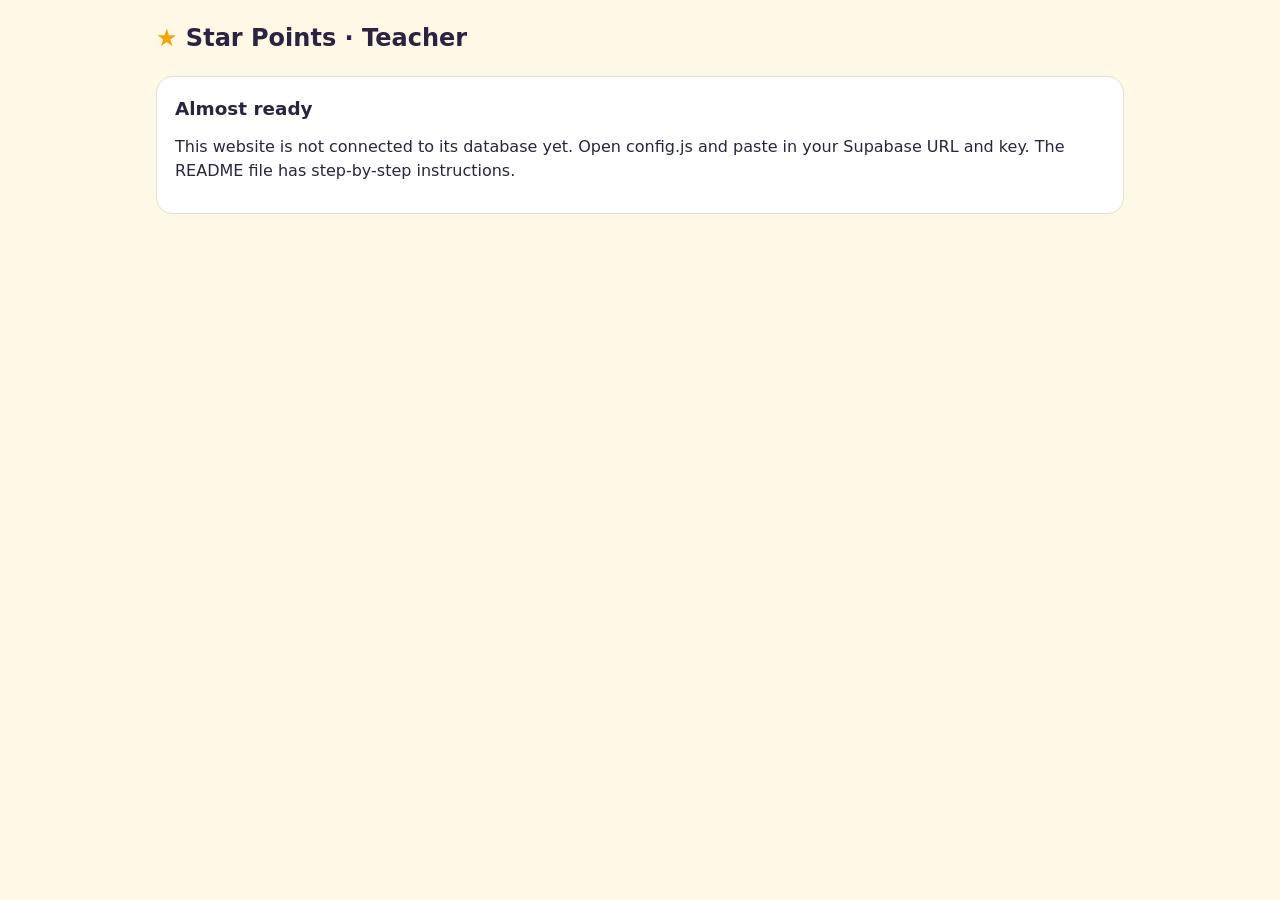
==== teacher/index.html @ 9eebea05 "Add Star Points class reward website Static site for GitHub Pages backed by Supabase. Students searc" ====
<!doctype html>
<html lang="en">
<head>
  <meta charset="utf-8">
  <meta name="viewport" content="width=device-width, initial-scale=1">
  <meta name="robots" content="noindex">
  <title>Star Points · Teacher</title>
  <link rel="stylesheet" href="../assets/style.css">
</head>
<body>
  <div class="wrap wide">
    <header class="top">
      <h1><span>★</span> Star Points · Teacher</h1>
      <button id="logout" class="ghost small" hidden>Log out</button>
    </header>
    <main id="app"></main>
  </div>

  <dialog id="edit-dialog">
    <form id="edit-form" method="dialog">
      <h2>Edit student</h2>
      <div class="field">
        <label for="edit-name">Name</label>
        <input id="edit-name" required maxlength="80">
      </div>
      <div class="field">
        <label for="edit-stars">Stars</label>
        <input id="edit-stars" type="number" min="0" required>
      </div>
      <div class="row">
        <button type="submit">Save</button>
        <button type="button" class="ghost" id="edit-cancel">Cancel</button>
        <button type="button" class="danger" id="edit-delete">Delete student</button>
      </div>
    </form>
  </dialog>

  <script src="../config.js"></script>
  <script src="../assets/api.js"></script>
  <script src="../assets/teacher.js"></script>
</body>
</html>
---- assets/style.css ----
:root {
  --bg: #fff8e7;
  --panel: #ffffff;
  --ink: #2b2440;
  --muted: #6f6885;
  --line: #eadfc6;
  --brand: #5b3fd6;
  --brand-ink: #ffffff;
  --star: #f5a300;
  --star-soft: #fff1c9;
  --good: #1f8a4c;
  --bad: #c0362c;
  --radius: 16px;
}

* { box-sizing: border-box; }

body {
  margin: 0;
  background: var(--bg);
  color: var(--ink);
  font: 16px/1.5 system-ui, -apple-system, "Segoe UI", Roboto, sans-serif;
}

.wrap { max-width: 720px; margin: 0 auto; padding: 20px 16px 64px; }
.wrap.wide { max-width: 1000px; }

header.top {
  display: flex; align-items: center; justify-content: space-between;
  gap: 12px; margin-bottom: 20px; flex-wrap: wrap;
}
header.top h1 { margin: 0; font-size: 1.5rem; }
header.top h1 span { color: var(--star); }

h2 { margin: 0 0 12px; font-size: 1.15rem; }
p { margin: 0 0 12px; }
.muted { color: var(--muted); font-size: 0.92rem; }

.panel {
  background: var(--panel);
  border: 1px solid var(--line);
  border-radius: var(--radius);
  padding: 18px;
  margin-bottom: 16px;
}

/* ---------- Forms ---------- */

label { display: block; font-weight: 600; font-size: 0.92rem; margin-bottom: 4px; }

input, textarea {
  width: 100%; padding: 12px 14px;
  font: inherit; color: inherit; background: #fff;
  border: 2px solid var(--line); border-radius: 12px;
}
input:focus, textarea:focus { outline: none; border-color: var(--brand); }
textarea { min-height: 96px; resize: vertical; }

button {
  font: inherit; font-weight: 700; cursor: pointer;
  padding: 12px 18px; border-radius: 12px;
  border: 2px solid var(--brand); background: var(--brand); color: var(--brand-ink);
}
button:hover { filter: brightness(1.08); }
button:disabled { opacity: 0.5; cursor: not-allowed; filter: none; }
button.ghost { background: transparent; color: var(--brand); }
button.danger { background: transparent; color: var(--bad); border-color: var(--bad); }
button.small { padding: 6px 12px; font-size: 0.88rem; border-radius: 10px; }
button.link {
  background: none; border: none; padding: 0; color: var(--brand);
  font-weight: 600; text-decoration: underline;
}

.row { display: flex; gap: 10px; align-items: flex-end; flex-wrap: wrap; }
.row > .grow { flex: 1 1 160px; min-width: 0; }
.row > .narrow { flex: 0 0 110px; }

/* ---------- Lists ---------- */

.list { list-style: none; margin: 0; padding: 0; }
.list li {
  display: flex; align-items: center; justify-content: space-between; gap: 10px;
  padding: 10px 0; border-top: 1px solid var(--line); flex-wrap: wrap;
}
.list li:first-child { border-top: none; }
.list .main { flex: 1 1 160px; min-width: 0; overflow-wrap: anywhere; }
.list .actions { display: flex; gap: 6px; flex-wrap: wrap; }
.empty { color: var(--muted); padding: 8px 0; }

.results button {
  width: 100%; text-align: left; background: #fff; color: var(--ink);
  border-color: var(--line); margin-top: 8px;
  display: flex; justify-content: space-between; gap: 10px;
}
.results button:hover { border-color: var(--brand); filter: none; }

.pill {
  display: inline-block; padding: 2px 10px; border-radius: 999px;
  background: var(--star-soft); color: #7a5200; font-weight: 700; font-size: 0.88rem;
  white-space: nowrap;
}
.pill.pending { background: #e8e4fb; color: #3d2aa0; }
.pill.approved { background: #dcf3e5; color: var(--good); }
.pill.rejected { background: #fbe3e0; color: var(--bad); }

/* ---------- Student hero + stamp cards ---------- */

.hero { text-align: center; }
.hero .name { font-size: 1.3rem; font-weight: 700; overflow-wrap: anywhere; }
.hero .total { font-size: 3.2rem; font-weight: 800; line-height: 1.1; color: var(--star); }
.hero .total small { font-size: 1.1rem; color: var(--muted); font-weight: 600; }

.stamp-card {
  display: grid; grid-template-columns: repeat(5, 1fr); gap: 10px;
  padding: 16px; border-radius: var(--radius);
  background: var(--star-soft); border: 2px dashed var(--star);
  max-width: 380px; margin: 0 auto;
}
.stamp-card.full { border-style: solid; }
.stamp {
  aspect-ratio: 1; border-radius: 50%;
  display: grid; place-items: center;
  background: #fff; border: 2px dashed #e2c98a;
  font-size: 1.6rem; line-height: 1; color: transparent;
}
.stamp.on { background: var(--star); border: 2px solid #c98600; color: #fff; }

.full-cards { display: flex; flex-wrap: wrap; gap: 8px; justify-content: center; margin-top: 12px; }
.stamp-card.small { gap: 3px; padding: 6px; border-radius: 10px; width: 92px; margin: 0; }
.stamp-card.small .stamp { font-size: 0.6rem; border-width: 1px; }

.reward { align-items: center; }
.reward .progress {
  height: 8px; border-radius: 999px; background: var(--line); overflow: hidden; margin-top: 6px;
}
.reward .progress i { display: block; height: 100%; background: var(--star); }

/* ---------- Teacher ---------- */

.grid { display: grid; gap: 16px; grid-template-columns: repeat(auto-fit, minmax(300px, 1fr)); align-items: start; }
.grid .panel { margin-bottom: 0; }
.grid + .grid, .grid .panel + .panel { margin-top: 16px; }

.code-box {
  text-align: center; background: var(--star-soft); border: 2px solid var(--star);
  border-radius: var(--radius); padding: 14px; margin-top: 12px;
}
.code-box .code {
  font: 800 2.6rem/1.1 ui-monospace, "SF Mono", Menlo, Consolas, monospace;
  letter-spacing: 0.18em; margin-right: -0.18em;
}
.code-box .meta { color: var(--muted); font-weight: 600; margin: 6px 0 10px; }
.code-box .meta b { color: var(--ink); font-variant-numeric: tabular-nums; }

.stars-num { font-variant-numeric: tabular-nums; }

dialog {
  border: 1px solid var(--line); border-radius: var(--radius);
  padding: 20px; width: min(92vw, 380px); color: var(--ink);
}
dialog::backdrop { background: rgba(43, 36, 64, 0.45); }
dialog .field { margin-bottom: 12px; }

/* ---------- Toast ---------- */

#toast {
  position: fixed; left: 50%; bottom: 20px; transform: translate(-50%, 20px);
  max-width: calc(100vw - 32px); padding: 12px 18px; border-radius: 12px;
  background: var(--ink); color: #fff; font-weight: 600;
  opacity: 0; pointer-events: none; transition: opacity 0.2s, transform 0.2s; z-index: 10;
}
#toast.show { opacity: 1; transform: translate(-50%, 0); }
#toast.err { background: var(--bad); }

@media (max-width: 480px) {
  .hero .total { font-size: 2.6rem; }
  .stamp-card { gap: 7px; padding: 12px; }
  .stamp { font-size: 1.2rem; }
  .code-box .code { font-size: 2rem; }
}
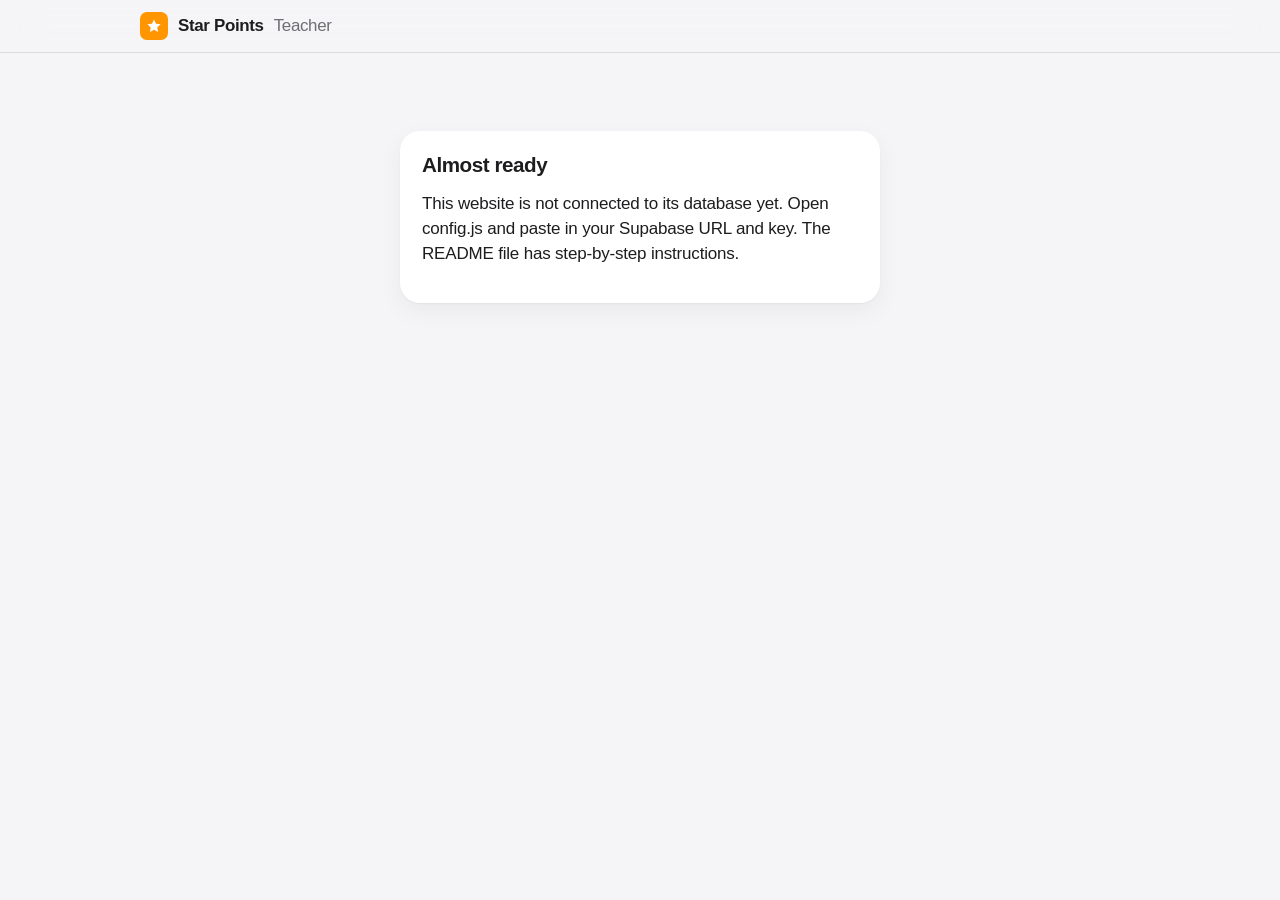
==== commit 6a4be7db: "Restyle with an Apple system look for iPhone, iPad and Mac System font, grouped cards, filled contro" ====
--- a/teacher/index.html
+++ b/teacher/index.html
@@ -2,17 +2,24 @@
 <html lang="en">
 <head>
   <meta charset="utf-8">
-  <meta name="viewport" content="width=device-width, initial-scale=1">
+  <meta name="viewport" content="width=device-width, initial-scale=1, viewport-fit=cover">
+  <meta name="theme-color" content="#f5f5f7" media="(prefers-color-scheme: light)">
+  <meta name="theme-color" content="#000000" media="(prefers-color-scheme: dark)">
+  <meta name="apple-mobile-web-app-capable" content="yes">
+  <meta name="apple-mobile-web-app-title" content="Star Points">
+  <link rel="icon" href="data:image/svg+xml,%3Csvg xmlns='http://www.w3.org/2000/svg' viewBox='0 0 32 32'%3E%3Crect width='32' height='32' rx='8' fill='%23ff9500'/%3E%3Cpath transform='translate(6.4 6.4) scale(.8)' fill='%23fff' d='M12 2.2l3 6.3 6.9.9-5 4.8 1.2 6.8L12 17.7 5.9 21l1.2-6.8-5-4.8 6.9-.9z'/%3E%3C/svg%3E">
   <meta name="robots" content="noindex">
   <title>Star Points · Teacher</title>
   <link rel="stylesheet" href="../assets/style.css">
 </head>
 <body>
-  <div class="wrap wide">
-    <header class="top">
-      <h1><span>★</span> Star Points · Teacher</h1>
-      <button id="logout" class="ghost small" hidden>Log out</button>
-    </header>
+  <header class="top">
+    <div class="bar">
+      <h1 class="brand"><span class="logo"></span>Star Points <small>Teacher</small></h1>
+      <button id="logout" class="text" hidden>Log out</button>
+    </div>
+  </header>
+  <div class="wrap">
     <main id="app"></main>
   </div>
 
--- a/assets/style.css
+++ b/assets/style.css
@@ -1,180 +1,320 @@
+/* Star Points — one stylesheet for the student and teacher pages.
+   Follows the system look on Apple devices: system font, grouped cards,
+   filled controls, automatic dark mode. */
+
 :root {
-  --bg: #fff8e7;
+  color-scheme: light dark;
+
+  --bg: #f5f5f7;
   --panel: #ffffff;
-  --ink: #2b2440;
-  --muted: #6f6885;
-  --line: #eadfc6;
-  --brand: #5b3fd6;
-  --brand-ink: #ffffff;
-  --star: #f5a300;
-  --star-soft: #fff1c9;
-  --good: #1f8a4c;
-  --bad: #c0362c;
-  --radius: 16px;
+  --ink: #1d1d1f;
+  --muted: #6e6e73;
+  --line: rgba(60, 60, 67, 0.14);
+  --fill: rgba(118, 118, 128, 0.12);
+  --fill-strong: rgba(118, 118, 128, 0.2);
+  --bar: rgba(245, 245, 247, 0.72);
+
+  --blue: #0071e3;
+  --blue-press: #0062c4;
+  --orange: #ff9500;
+  --orange-ink: #a85d00;
+  --orange-tint: rgba(255, 149, 0, 0.14);
+  --green: #1d8a3c;
+  --green-tint: rgba(52, 199, 89, 0.16);
+  --red: #d70015;
+  --red-tint: rgba(255, 59, 48, 0.12);
+  --blue-tint: rgba(0, 113, 227, 0.1);
+
+  --card-face: #fffdf8;
+  --card-edge: rgba(168, 93, 0, 0.18);
+  --shadow: 0 1px 2px rgba(0, 0, 0, 0.04), 0 8px 24px rgba(0, 0, 0, 0.05);
+
+  --radius: 20px;
+  --gap: 16px;
+  --font: -apple-system, BlinkMacSystemFont, "SF Pro Text", "Helvetica Neue", Helvetica, Arial, sans-serif;
+  --mono: ui-monospace, "SF Mono", SFMono-Regular, Menlo, Consolas, monospace;
+}
+
+@media (prefers-color-scheme: dark) {
+  :root {
+    --bg: #000000;
+    --panel: #1c1c1e;
+    --ink: #f5f5f7;
+    --muted: #98989d;
+    --line: rgba(84, 84, 88, 0.6);
+    --fill: rgba(118, 118, 128, 0.24);
+    --fill-strong: rgba(118, 118, 128, 0.36);
+    --bar: rgba(22, 22, 23, 0.72);
+
+    --blue: #0a84ff;
+    --blue-press: #3b9bff;
+    --orange: #ff9f0a;
+    --orange-ink: #ffb340;
+    --orange-tint: rgba(255, 159, 10, 0.18);
+    --green: #30d158;
+    --green-tint: rgba(48, 209, 88, 0.18);
+    --red: #ff453a;
+    --red-tint: rgba(255, 69, 58, 0.18);
+    --blue-tint: rgba(10, 132, 255, 0.2);
+
+    --card-face: #2c2c2e;
+    --card-edge: rgba(255, 159, 10, 0.3);
+    --shadow: none;
+  }
 }
 
 * { box-sizing: border-box; }
+
+html { -webkit-text-size-adjust: 100%; }
 
 body {
   margin: 0;
   background: var(--bg);
   color: var(--ink);
-  font: 16px/1.5 system-ui, -apple-system, "Segoe UI", Roboto, sans-serif;
-}
-
-.wrap { max-width: 720px; margin: 0 auto; padding: 20px 16px 64px; }
-.wrap.wide { max-width: 1000px; }
+  font: 17px/1.47 var(--font);
+  letter-spacing: -0.011em;
+  -webkit-font-smoothing: antialiased;
+  -webkit-tap-highlight-color: transparent;
+}
+
+/* ---------- Top bar ---------- */
 
 header.top {
-  display: flex; align-items: center; justify-content: space-between;
-  gap: 12px; margin-bottom: 20px; flex-wrap: wrap;
-}
-header.top h1 { margin: 0; font-size: 1.5rem; }
-header.top h1 span { color: var(--star); }
-
-h2 { margin: 0 0 12px; font-size: 1.15rem; }
-p { margin: 0 0 12px; }
-.muted { color: var(--muted); font-size: 0.92rem; }
+  position: sticky; top: 0; z-index: 5;
+  background: var(--bar);
+  -webkit-backdrop-filter: saturate(180%) blur(20px);
+  backdrop-filter: saturate(180%) blur(20px);
+  border-bottom: 0.5px solid var(--line);
+  padding-top: env(safe-area-inset-top);
+}
+header.top .bar {
+  max-width: 1040px; margin: 0 auto; min-height: 52px;
+  padding: 6px max(20px, env(safe-area-inset-right)) 6px max(20px, env(safe-area-inset-left));
+  display: flex; align-items: center; justify-content: space-between; gap: 12px;
+}
+.brand {
+  margin: 0; display: flex; align-items: center; gap: 10px;
+  font-size: 1.06rem; font-weight: 600; letter-spacing: -0.02em; white-space: nowrap;
+}
+.brand small { font-size: inherit; font-weight: 400; color: var(--muted); }
+.logo {
+  width: 28px; height: 28px; border-radius: 7px; flex: none;
+  background: var(--orange); display: grid; place-items: center;
+}
+.logo::after, .stamp.on::after {
+  content: ""; width: 60%; height: 60%; background: #fff;
+  -webkit-mask: var(--star-shape) center / contain no-repeat;
+  mask: var(--star-shape) center / contain no-repeat;
+}
+:root {
+  --star-shape: url("data:image/svg+xml,%3Csvg xmlns='http://www.w3.org/2000/svg' viewBox='0 0 24 24'%3E%3Cpath d='M12 2.2l3 6.3 6.9.9-5 4.8 1.2 6.8L12 17.7 5.9 21l1.2-6.8-5-4.8 6.9-.9z'/%3E%3C/svg%3E");
+}
+
+/* ---------- Page ---------- */
+
+.wrap {
+  max-width: 1040px; margin: 0 auto;
+  padding: 24px max(20px, env(safe-area-inset-right)) calc(72px + env(safe-area-inset-bottom)) max(20px, env(safe-area-inset-left));
+}
+
+h2 { margin: 0 0 14px; font-size: 1.29rem; line-height: 1.2; font-weight: 600; letter-spacing: -0.022em; }
+p { margin: 0 0 14px; }
+.muted { color: var(--muted); font-size: 0.88rem; line-height: 1.4; }
 
 .panel {
   background: var(--panel);
-  border: 1px solid var(--line);
   border-radius: var(--radius);
-  padding: 18px;
-  margin-bottom: 16px;
-}
-
-/* ---------- Forms ---------- */
-
-label { display: block; font-weight: 600; font-size: 0.92rem; margin-bottom: 4px; }
+  box-shadow: var(--shadow);
+  padding: 22px;
+  margin-bottom: var(--gap);
+}
+#app > .panel:only-child { max-width: 480px; margin: 6vh auto 0; }
+
+/* ---------- Controls ---------- */
+
+label { display: block; font-size: 0.82rem; font-weight: 500; color: var(--muted); margin: 0 0 6px 2px; }
 
 input, textarea {
-  width: 100%; padding: 12px 14px;
-  font: inherit; color: inherit; background: #fff;
-  border: 2px solid var(--line); border-radius: 12px;
-}
-input:focus, textarea:focus { outline: none; border-color: var(--brand); }
-textarea { min-height: 96px; resize: vertical; }
+  width: 100%; min-height: 46px; padding: 11px 14px;
+  font: inherit; color: inherit; letter-spacing: inherit;
+  background: var(--fill); border: 0; border-radius: 12px;
+  -webkit-appearance: none; appearance: none;
+  transition: box-shadow 0.15s;
+}
+input::placeholder, textarea::placeholder { color: var(--muted); opacity: 0.75; }
+input:focus-visible, textarea:focus-visible, button:focus-visible {
+  outline: none; box-shadow: 0 0 0 4px var(--blue-tint), 0 0 0 1.5px var(--blue);
+}
+textarea { min-height: 104px; resize: vertical; display: block; }
+input[type="search"]::-webkit-search-decoration { display: none; }
+input[type="number"] { font-variant-numeric: tabular-nums; }
 
 button {
-  font: inherit; font-weight: 700; cursor: pointer;
-  padding: 12px 18px; border-radius: 12px;
-  border: 2px solid var(--brand); background: var(--brand); color: var(--brand-ink);
-}
-button:hover { filter: brightness(1.08); }
-button:disabled { opacity: 0.5; cursor: not-allowed; filter: none; }
-button.ghost { background: transparent; color: var(--brand); }
-button.danger { background: transparent; color: var(--bad); border-color: var(--bad); }
-button.small { padding: 6px 12px; font-size: 0.88rem; border-radius: 10px; }
-button.link {
-  background: none; border: none; padding: 0; color: var(--brand);
-  font-weight: 600; text-decoration: underline;
-}
+  font: inherit; font-weight: 500; letter-spacing: inherit; cursor: pointer;
+  min-height: 46px; padding: 10px 22px; border: 0; border-radius: 980px;
+  background: var(--blue); color: #fff; white-space: nowrap;
+  transition: background 0.15s, transform 0.1s, opacity 0.15s;
+}
+button:hover { background: var(--blue-press); }
+button:active { transform: scale(0.97); }
+button:disabled { opacity: 0.35; cursor: default; transform: none; }
+button.ghost { background: var(--fill); color: var(--blue); }
+button.ghost:hover { background: var(--fill-strong); }
+button.danger { background: var(--fill); color: var(--red); }
+button.danger:hover { background: var(--red-tint); }
+button.small { min-height: 36px; padding: 6px 15px; font-size: 0.88rem; }
+button.text { background: none; color: var(--blue); padding: 6px 4px; min-height: 40px; }
+button.text:hover { background: none; opacity: 0.7; }
 
 .row { display: flex; gap: 10px; align-items: flex-end; flex-wrap: wrap; }
-.row > .grow { flex: 1 1 160px; min-width: 0; }
-.row > .narrow { flex: 0 0 110px; }
+.row > .grow { flex: 1 1 140px; min-width: 0; }
+.row > .narrow { flex: 0 1 132px; min-width: 104px; }
 
 /* ---------- Lists ---------- */
 
 .list { list-style: none; margin: 0; padding: 0; }
 .list li {
-  display: flex; align-items: center; justify-content: space-between; gap: 10px;
-  padding: 10px 0; border-top: 1px solid var(--line); flex-wrap: wrap;
-}
-.list li:first-child { border-top: none; }
-.list .main { flex: 1 1 160px; min-width: 0; overflow-wrap: anywhere; }
+  display: flex; align-items: center; justify-content: space-between; gap: 8px 12px;
+  padding: 12px 0; border-top: 0.5px solid var(--line); flex-wrap: wrap;
+}
+.list li:first-child { border-top: 0; }
+.list li:last-child { padding-bottom: 0; }
+.list .main { flex: 1 1 150px; min-width: 0; overflow-wrap: anywhere; }
 .list .actions { display: flex; gap: 6px; flex-wrap: wrap; }
-.empty { color: var(--muted); padding: 8px 0; }
-
+.list strong, .results strong { font-weight: 600; }
+.empty { color: var(--muted); font-size: 0.94rem; }
+p.empty { margin: 4px 0 0; }
+
+.results { margin-top: 14px; }
+.results:empty { display: none; }
 .results button {
-  width: 100%; text-align: left; background: #fff; color: var(--ink);
-  border-color: var(--line); margin-top: 8px;
-  display: flex; justify-content: space-between; gap: 10px;
-}
-.results button:hover { border-color: var(--brand); filter: none; }
+  width: 100%; min-height: 52px; padding: 10px 0; border-radius: 0;
+  background: none; color: var(--ink); font-weight: 400; text-align: left;
+  display: flex; align-items: center; justify-content: space-between; gap: 12px;
+  border-top: 0.5px solid var(--line); white-space: normal;
+}
+.results button:first-child { border-top: 0; }
+.results button:hover { background: none; color: var(--blue); }
+.results button:active { transform: none; opacity: 0.6; }
 
 .pill {
-  display: inline-block; padding: 2px 10px; border-radius: 999px;
-  background: var(--star-soft); color: #7a5200; font-weight: 700; font-size: 0.88rem;
-  white-space: nowrap;
-}
-.pill.pending { background: #e8e4fb; color: #3d2aa0; }
-.pill.approved { background: #dcf3e5; color: var(--good); }
-.pill.rejected { background: #fbe3e0; color: var(--bad); }
-
-/* ---------- Student hero + stamp cards ---------- */
-
-.hero { text-align: center; }
-.hero .name { font-size: 1.3rem; font-weight: 700; overflow-wrap: anywhere; }
-.hero .total { font-size: 3.2rem; font-weight: 800; line-height: 1.1; color: var(--star); }
-.hero .total small { font-size: 1.1rem; color: var(--muted); font-weight: 600; }
+  display: inline-block; padding: 2px 10px; border-radius: 980px;
+  background: var(--orange-tint); color: var(--orange-ink);
+  font-size: 0.82rem; font-weight: 600; white-space: nowrap; font-variant-numeric: tabular-nums;
+}
+.pill.pending { background: var(--blue-tint); color: var(--blue); }
+.pill.approved { background: var(--green-tint); color: var(--green); }
+.pill.rejected { background: var(--red-tint); color: var(--red); }
+
+/* ---------- Student: stars and stamp cards ---------- */
+
+.hero { text-align: center; padding: 30px 22px 26px; }
+.hero .name { font-size: 1.06rem; font-weight: 600; color: var(--muted); overflow-wrap: anywhere; }
+.hero .total {
+  font-size: clamp(4rem, 17vw, 5.6rem); font-weight: 700; line-height: 1;
+  letter-spacing: -0.045em; margin: 6px 0 2px; font-variant-numeric: tabular-nums;
+}
+.hero .total small {
+  display: block; font-size: 1.06rem; font-weight: 500; letter-spacing: -0.01em;
+  color: var(--orange-ink); margin-top: 6px;
+}
+.hero > .muted { margin: 14px 0 18px; }
 
 .stamp-card {
-  display: grid; grid-template-columns: repeat(5, 1fr); gap: 10px;
-  padding: 16px; border-radius: var(--radius);
-  background: var(--star-soft); border: 2px dashed var(--star);
-  max-width: 380px; margin: 0 auto;
-}
-.stamp-card.full { border-style: solid; }
+  display: grid; grid-template-columns: repeat(5, 1fr); gap: 12px;
+  padding: 18px; border-radius: 18px; max-width: 360px; margin: 0 auto;
+  background: var(--card-face);
+  box-shadow: inset 0 0 0 1px var(--card-edge), 0 1px 1px rgba(0, 0, 0, 0.04), 0 10px 22px -12px rgba(120, 70, 0, 0.35);
+}
 .stamp {
-  aspect-ratio: 1; border-radius: 50%;
-  display: grid; place-items: center;
-  background: #fff; border: 2px dashed #e2c98a;
-  font-size: 1.6rem; line-height: 1; color: transparent;
-}
-.stamp.on { background: var(--star); border: 2px solid #c98600; color: #fff; }
-
-.full-cards { display: flex; flex-wrap: wrap; gap: 8px; justify-content: center; margin-top: 12px; }
-.stamp-card.small { gap: 3px; padding: 6px; border-radius: 10px; width: 92px; margin: 0; }
-.stamp-card.small .stamp { font-size: 0.6rem; border-width: 1px; }
-
-.reward { align-items: center; }
-.reward .progress {
-  height: 8px; border-radius: 999px; background: var(--line); overflow: hidden; margin-top: 6px;
-}
-.reward .progress i { display: block; height: 100%; background: var(--star); }
+  aspect-ratio: 1; border-radius: 50%; display: grid; place-items: center;
+  box-shadow: inset 0 0 0 1.5px var(--card-edge);
+}
+.stamp.on { background: var(--orange); box-shadow: none; }
+/* Stamps are pressed by hand, so none of them sit perfectly straight. */
+.stamp.on:nth-child(3n + 1) { transform: rotate(-9deg); }
+.stamp.on:nth-child(3n + 2) { transform: rotate(6deg) translateY(1px); }
+.stamp.on:nth-child(4n + 3) { transform: rotate(-3deg) translateX(1px); }
+
+.full-cards { display: flex; flex-wrap: wrap; gap: 8px; justify-content: center; align-items: center; margin-top: 18px; }
+.stamp-card.small { width: 84px; gap: 3px; padding: 7px; border-radius: 9px; margin: 0;
+  box-shadow: inset 0 0 0 1px var(--card-edge); }
+.stamp-card.small .stamp.on { transform: none; }
+
+.reward .progress { height: 5px; border-radius: 980px; background: var(--fill); overflow: hidden; margin-top: 8px; max-width: 260px; }
+.reward .progress i { display: block; height: 100%; border-radius: inherit; background: var(--orange); }
+
+/* iPad landscape and Mac: stars on the left, everything else on the right. */
+@media (min-width: 860px) {
+  #app:has(> .hero) {
+    display: grid; grid-template-columns: minmax(340px, 400px) 1fr; column-gap: var(--gap); align-items: start;
+  }
+  #app:has(> .hero) > .hero { grid-row: 1 / span 4; position: sticky; top: calc(76px + env(safe-area-inset-top)); }
+  #app:has(> .hero) > :not(.hero) { grid-column: 2; }
+}
 
 /* ---------- Teacher ---------- */
 
-.grid { display: grid; gap: 16px; grid-template-columns: repeat(auto-fit, minmax(300px, 1fr)); align-items: start; }
-.grid .panel { margin-bottom: 0; }
-.grid + .grid, .grid .panel + .panel { margin-top: 16px; }
-
-.code-box {
-  text-align: center; background: var(--star-soft); border: 2px solid var(--star);
-  border-radius: var(--radius); padding: 14px; margin-top: 12px;
-}
+.grid { display: grid; gap: var(--gap); grid-template-columns: 1fr; align-items: start; }
+.grid > .col { min-width: 0; }
+.grid .panel:last-child { margin-bottom: 0; }
+@media (min-width: 860px) {
+  .grid { grid-template-columns: 1fr 1fr; }
+}
+@media (min-width: 1000px) {
+  .grid { grid-template-columns: 5fr 6fr; }
+}
+
+.code-box { text-align: center; background: var(--fill); border-radius: 16px; padding: 22px 14px 18px; margin-top: 16px; }
 .code-box .code {
-  font: 800 2.6rem/1.1 ui-monospace, "SF Mono", Menlo, Consolas, monospace;
-  letter-spacing: 0.18em; margin-right: -0.18em;
-}
-.code-box .meta { color: var(--muted); font-weight: 600; margin: 6px 0 10px; }
-.code-box .meta b { color: var(--ink); font-variant-numeric: tabular-nums; }
-
-.stars-num { font-variant-numeric: tabular-nums; }
+  font: 600 clamp(2rem, 9vw, 2.9rem) / 1.1 var(--mono);
+  letter-spacing: 0.16em; margin-right: -0.16em; user-select: all; -webkit-user-select: all;
+}
+.code-box .meta { color: var(--muted); font-size: 0.88rem; margin: 10px 0 14px; }
+.code-box .meta b { color: var(--ink); font-weight: 600; font-variant-numeric: tabular-nums; }
+#codes > .empty { margin-top: 14px; }
+
+#filter { margin-bottom: 6px; }
+.add-actions { margin: 10px 0 22px; }
+#rewards { margin-top: 10px; }
+#activity li { font-size: 0.94rem; }
+
+/* ---------- Dialog ---------- */
 
 dialog {
-  border: 1px solid var(--line); border-radius: var(--radius);
-  padding: 20px; width: min(92vw, 380px); color: var(--ink);
-}
-dialog::backdrop { background: rgba(43, 36, 64, 0.45); }
-dialog .field { margin-bottom: 12px; }
+  border: 0; border-radius: var(--radius); padding: 24px;
+  width: min(92vw, 400px); background: var(--panel); color: var(--ink);
+  box-shadow: 0 24px 60px rgba(0, 0, 0, 0.3);
+}
+dialog::backdrop { background: rgba(0, 0, 0, 0.4); -webkit-backdrop-filter: blur(4px); backdrop-filter: blur(4px); }
+dialog .field { margin-bottom: 14px; }
+dialog .row { margin-top: 20px; }
 
 /* ---------- Toast ---------- */
 
 #toast {
-  position: fixed; left: 50%; bottom: 20px; transform: translate(-50%, 20px);
-  max-width: calc(100vw - 32px); padding: 12px 18px; border-radius: 12px;
-  background: var(--ink); color: #fff; font-weight: 600;
-  opacity: 0; pointer-events: none; transition: opacity 0.2s, transform 0.2s; z-index: 10;
+  position: fixed; left: 50%; bottom: calc(20px + env(safe-area-inset-bottom)); z-index: 20;
+  transform: translate(-50%, 12px); width: max-content; max-width: calc(100vw - 32px);
+  padding: 12px 20px; border-radius: 16px; text-align: center;
+  background: rgba(40, 40, 42, 0.92); color: #fff; font-size: 0.94rem; font-weight: 500;
+  -webkit-backdrop-filter: blur(20px); backdrop-filter: blur(20px);
+  box-shadow: 0 8px 28px rgba(0, 0, 0, 0.22);
+  opacity: 0; pointer-events: none; transition: opacity 0.2s, transform 0.25s cubic-bezier(0.2, 0.9, 0.3, 1.2);
 }
 #toast.show { opacity: 1; transform: translate(-50%, 0); }
-#toast.err { background: var(--bad); }
-
-@media (max-width: 480px) {
-  .hero .total { font-size: 2.6rem; }
-  .stamp-card { gap: 7px; padding: 12px; }
-  .stamp { font-size: 1.2rem; }
-  .code-box .code { font-size: 2rem; }
-}
+#toast.err { background: rgba(215, 0, 21, 0.94); }
+
+/* ---------- iPhone ---------- */
+
+@media (max-width: 520px) {
+  .wrap { padding-top: 16px; padding-left: max(16px, env(safe-area-inset-left)); padding-right: max(16px, env(safe-area-inset-right)); }
+  header.top .bar { padding-left: max(16px, env(safe-area-inset-left)); padding-right: max(16px, env(safe-area-inset-right)); }
+  .panel { padding: 18px; }
+  .stamp-card { gap: 9px; padding: 14px; }
+  form.row > button { flex: 1 1 100%; }
+  dialog .row > button { flex: 1 1 100%; }
+}
+
+@media (prefers-reduced-motion: reduce) {
+  * { transition: none !important; }
+}
